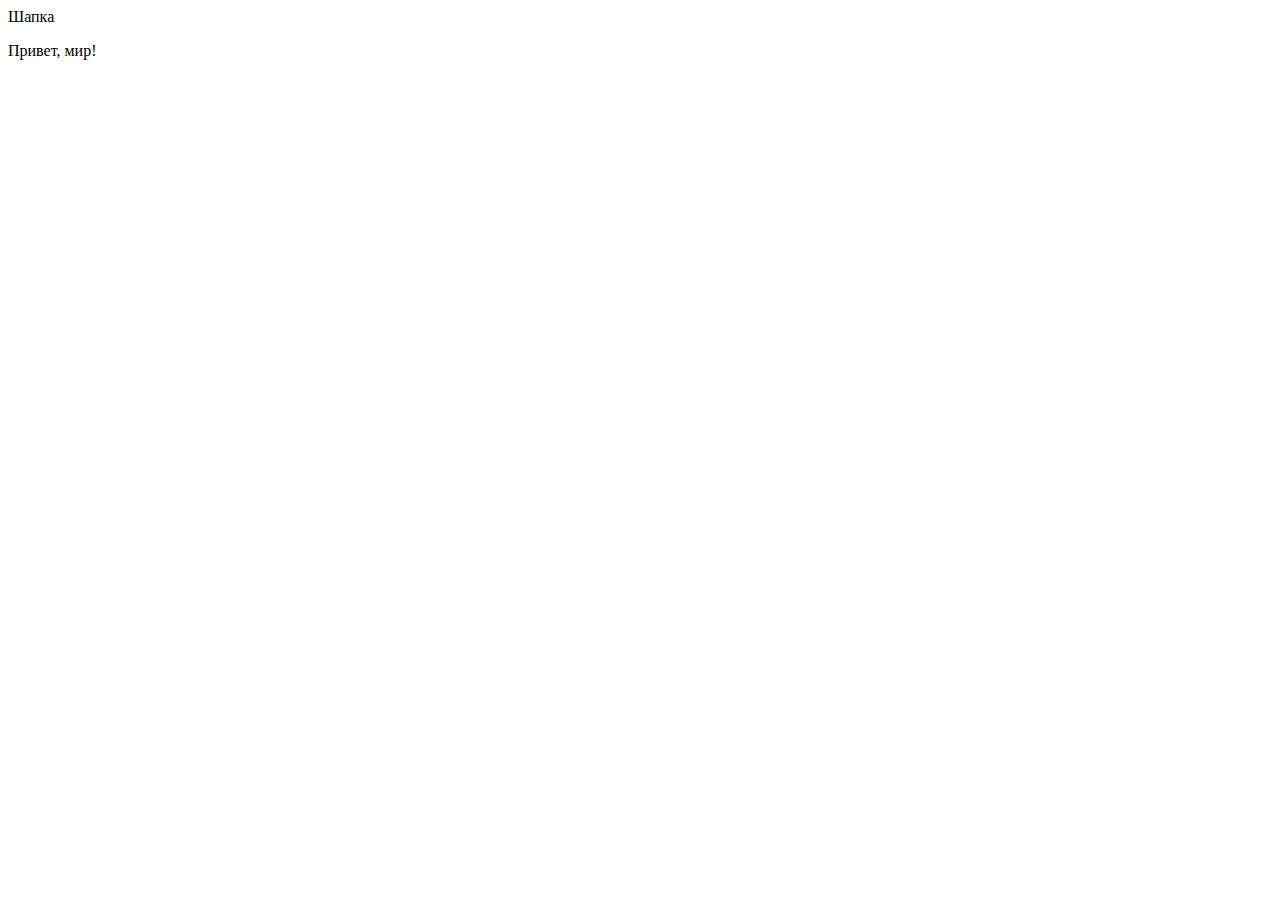
==== source/index.html @ 7df1bdf7 "Тестирует сборку (#2)" ====
<!DOCTYPE html>
<html class="page" lang="ru">

<head>
  <meta charset="UTF-8">
  <title>Название проекта</title>
  <meta name="viewport" content="width=device-width,initial-scale=1">
  <link rel="stylesheet" href="styles/styles.css">
  <script src="scripts/index.js" defer></script>
</head>

<body class="page__body">
  <header class="header">Шапка</header>
  <p>Привет, мир!</p>
</body>

</html>
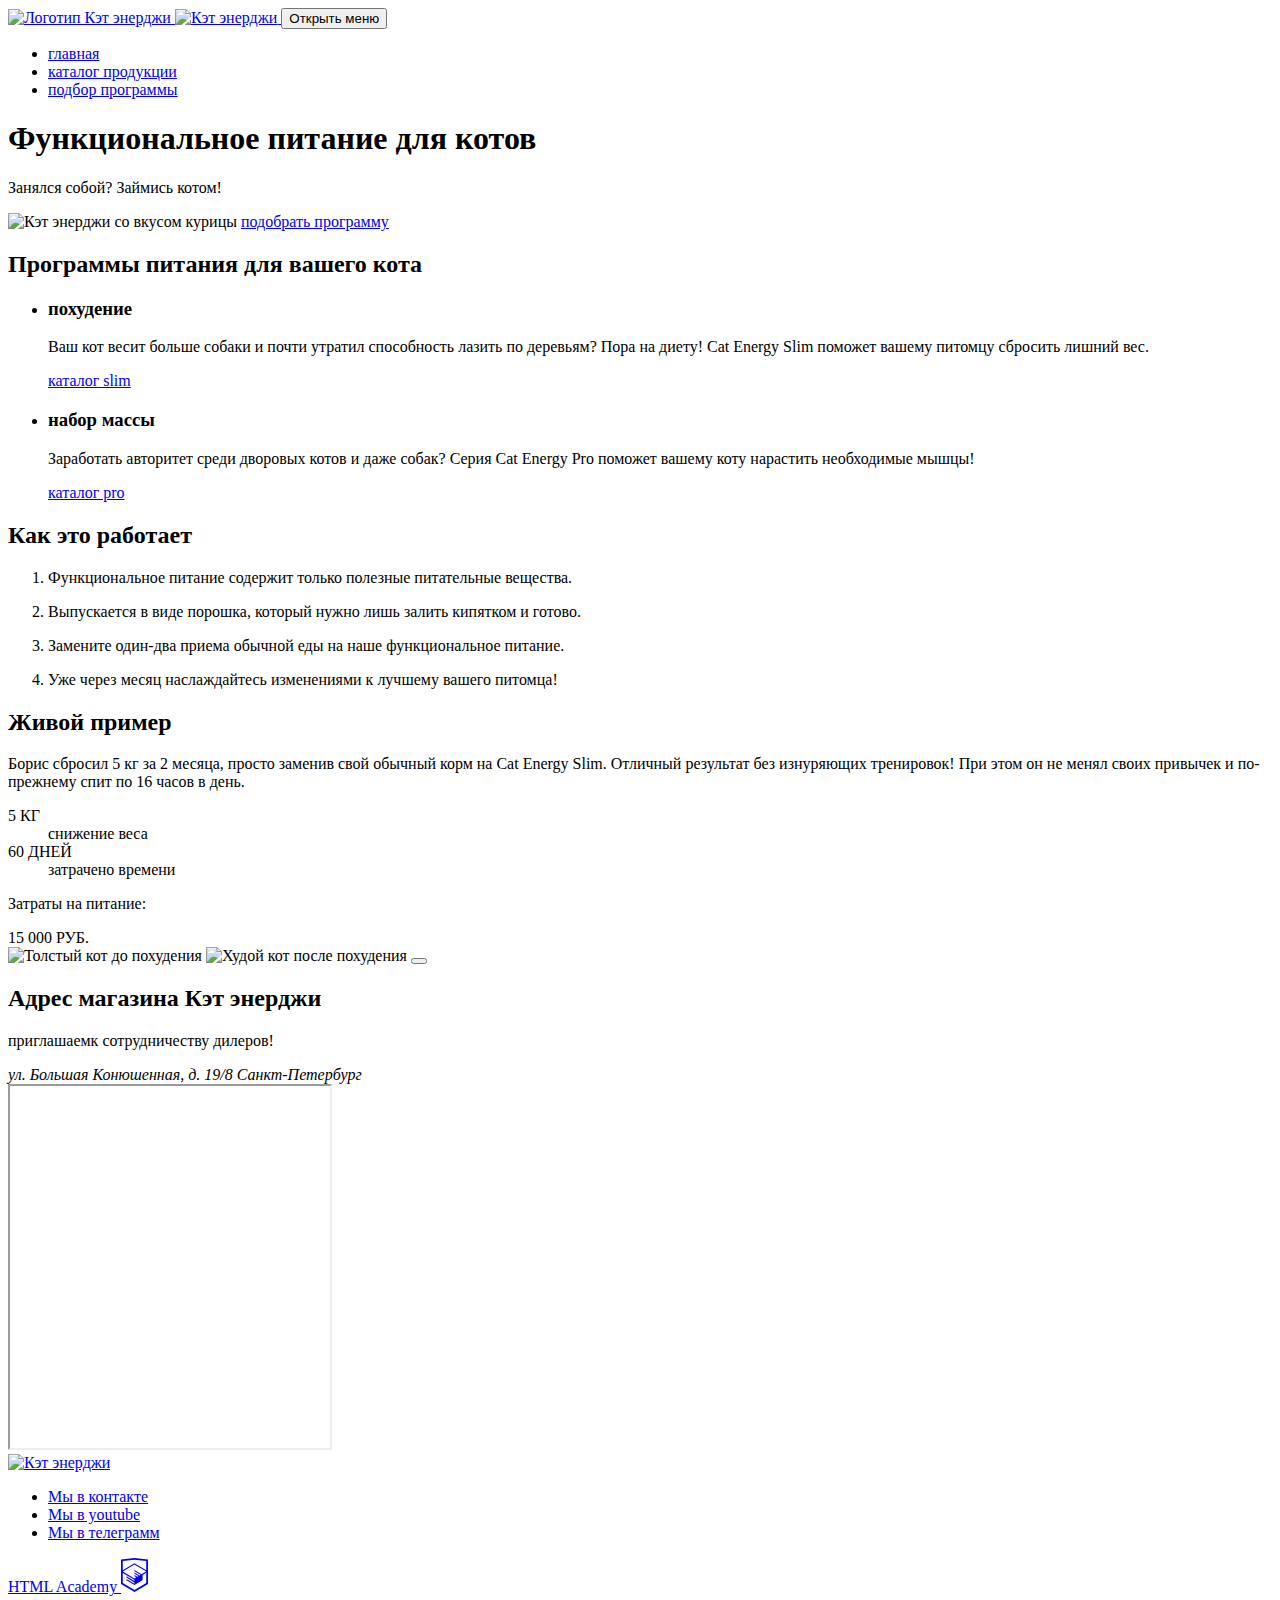
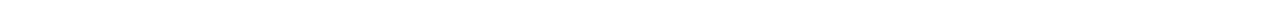
==== commit 3ae17a0e: "Правки 2-х страниц, после ревью (#4)" ====
--- a/source/index.html
+++ b/source/index.html
@@ -3,15 +3,171 @@
 
 <head>
   <meta charset="UTF-8">
-  <title>Название проекта</title>
+  <title>Кэт энерджи</title>
   <meta name="viewport" content="width=device-width,initial-scale=1">
   <link rel="stylesheet" href="styles/styles.css">
   <script src="scripts/index.js" defer></script>
 </head>
 
 <body class="page__body">
-  <header class="header">Шапка</header>
-  <p>Привет, мир!</p>
+  <header class="header header-desktop">
+    <div class="container">
+      <nav class="header__nav nav">
+        <a class="nav__logo" href="#">
+          <img src="#" width="33" height="38" alt="Логотип Кэт энерджи">
+          <img src="#" width="101" height="18" alt="Кэт энерджи">
+        </a>
+        <button class="nav__toggle button-reset" type="button">
+          <span class="visually-hidden">Открыть меню</span>
+        </button>
+        <ul class="nav__list">
+          <li class="nav__item nav__item--current">
+            <a class="nav__link nav__link--desktop" href="#">главная</a>
+          </li>
+          <li class="nav__item">
+            <a class="nav__link nav__link--desktop" href="catalog.html">каталог продукции</a>
+          </li>
+          <li class="nav__item">
+            <a class="nav__link nav__link--desktop" href="#">подбор программы</a>
+          </li>
+        </ul>
+      </nav>
+    </div>
+  </header>
+  <main class="main">
+    <section class="hero">
+      <div class="container">
+        <h1 class="hero__title hero__title--mobile title-all">Функциональное питание для котов</h1>
+        <p class="hero__text">Занялся собой? Займись котом!</p>
+        <img class="hero__image" width="280" height="270" src="#" alt="Кэт энерджи со вкусом курицы">
+        <a class="hero__link button-link" href="#">подобрать программу</a>
+      </div>
+    </section>
+    <section class="programs">
+      <div class="container">
+        <h2 class="visually-hidden">Программы питания для вашего кота</h2>
+        <ul class="programs__list">
+          <li class="programs__item">
+            <h3 class="programs__title">похудение</h3>
+            <p class="programs__description">Ваш кот весит больше собаки и&nbsp;почти утратил способность лазить
+              по&nbsp;деревьям? Пора на&nbsp;диету! Cat Energy Slim поможет вашему питомцу сбросить лишний вес.</p>
+            <a class="programs__link button-link" href="#">каталог slim</a>
+          </li>
+          <li class="programs__item">
+            <h3 class="programs__title">набор массы</h3>
+            <p class="programs__description">Заработать авторитет среди дворовых котов и&nbsp;даже собак? Серия Cat
+              Energy Pro поможет вашему коту нарастить необходимые мышцы!</p>
+            <a class="programs__link button-link" href="#">каталог pro</a>
+          </li>
+        </ul>
+      </div>
+    </section>
+    <section class="advantages">
+      <div class="container">
+        <h2 class="advantages__title title-all">Как это работает</h2>
+        <ol class="advantages__list">
+          <li class="advantages__item">
+            <p class="advantages__description">Функциональное питание
+              содержит только полезные
+              питательные вещества.</p>
+          </li>
+          <li class="advantages__item">
+            <p class="advantages__description">Выпускается в&nbsp;виде порошка,
+              который нужно лишь залить
+              кипятком и&nbsp;готово.</p>
+          </li>
+          <li class="advantages__item">
+            <p class="advantages__description">Замените один-два приема
+              обычной еды на&nbsp;наше
+              функциональное питание.</p>
+          </li>
+          <li class="advantages__item">
+            <p class="advantages__description">Уже через месяц наслаждайтесь
+              изменениями к&nbsp;лучшему
+              вашего питомца!</p>
+          </li>
+        </ol>
+      </div>
+    </section>
+    <section class="example">
+      <div class="container">
+        <h2 class="example__title title-all">Живой пример</h2>
+        <p class="example__description">Борис сбросил 5&nbsp;кг за&nbsp;2&nbsp;месяца, просто заменив свой обычный корм
+          на&nbsp;Cat Energy Slim. Отличный результат без изнуряющих тренировок! При этом он&nbsp;не&nbsp;менял своих
+          привычек и&nbsp;по-прежнему спит по&nbsp;16&nbsp;часов в&nbsp;день.</p>
+        <dl class="example__list">
+          <div class="example__item">
+            <dt class="example__parameter">5 КГ</dt>
+            <dd class="example__benefits">снижение веса</dd>
+          </div>
+          <div class="example__item">
+            <dt class="example__parameter">60 ДНЕЙ</dt>
+            <dd class="example__benefits">затрачено времени</dd>
+          </div>
+        </dl>
+        <div class="example__price-box">
+          <p class="example__price-text">Затраты на питание:</p>
+          <span class="example__price">15 000 РУБ.</span>
+        </div>
+        <div class="example__image-box">
+          <img src="#" width="280" height="256" alt="Толстый кот до похудения">
+          <img src="#" width="280" height="256" alt="Худой кот после похудения">
+          <button class="example__button button" type="button"></button>
+        </div>
+      </div>
+    </section>
+    <section class="address">
+      <div class="container">
+        <h2 class="visually-hidden">Адрес магазина Кэт энерджи</h2>
+        <div class="address__wrapper">
+          <p class="address__slogan">приглашаемк&nbsp;сотрудничеству дилеров!</p>
+          <address class="address__text">ул. Большая Конюшенная, д. 19/8 Санкт-Петербург</address>
+        </div>
+        <div class="address__map">
+          <iframe
+            src="https://yandex.ru/map-widget/v1/?um=constructor%3A7ed05c912f981210d245836890045d489a55da7327587a92ecac1d307dc25f6b&amp;source=constructor"
+            width="320" height="362">
+          </iframe>
+        </div>
+      </div>
+    </section>
+  </main>
+  <footer class="footer">
+    <div class="container">
+      <div class="footer__logo-box">
+        <a class="footer__logo-link" href="index.html">
+          <img width="128" height="24" src="#" alt="Кэт энерджи">
+        </a>
+      </div>
+      <ul class="footer__social social">
+        <li class="social__item">
+          <a class="social__link" href="https://vk.com/htmlacademy">
+            <span class="visually-hidden">Мы в контакте</span>
+          </a>
+        </li>
+        <li class="social__item">
+          <a class="social__link" href="https://www.youtube.com/user/htmlacademyru">
+            <span class="visually-hidden">Мы в youtube</span>
+          </a>
+        </li>
+        <li class="social__item">
+          <a class="social__link" href="https://t.me/htmlacademy">
+            <span class="visually-hidden">Мы в телеграмм</span>
+          </a>
+        </li>
+      </ul>
+      <div class="footer__copyright">
+        <a class="footer__copyright-link" href="https://htmlacademy.ru/intensive/adaptive">
+          HTML Academy
+          <svg width="27" height="34" viewBox="0 0 27 34" aria-hidden="true" focusable="false" fill="currentColor"
+            xmlns="http://www.w3.org/2000/svg">
+            <path
+              d="M13.6426 0.0157537L13.5 0L0 1.40733V26.0129L13.5 34L27 26.0129V1.40733L13.6426 0.0157537ZM25.2344 25.0151L13.5 31.9573L1.76561 25.0151V14.9293L13.4507 21.8451L13.4701 23.0984L5.45351 18.3548L5.44295 19.5801L13.4894 24.3885L13.5088 25.675L5.46408 20.9174L5.45351 22.1427L13.5 26.9511L21.6239 22.1182V20.8929V16.909L25.2432 14.7595L25.2344 25.0151ZM25.2344 13.4519L22.0147 15.3319L20.5325 16.2071L13.4666 12.0201L13.456 13.2454L19.4957 16.818L19.4429 16.8495L19.3126 16.9247L18.4536 17.4166L13.4666 14.4689L13.456 15.6942L17.3921 18.0222L16.4591 18.6314L16.438 18.6436L13.4666 16.902L13.456 18.1273L15.4029 19.2615L13.4155 20.4483L1.7973 13.5762L13.4349 6.61831L25.2344 13.4519ZM25.2344 12.2266L13.4401 5.31075L1.76561 12.2196V2.9897L13.5 1.76442L25.2344 2.9897V12.2266Z" />
+          </svg>
+        </a>
+      </div>
+    </div>
+  </footer>
 </body>
 
-</html>
+</html>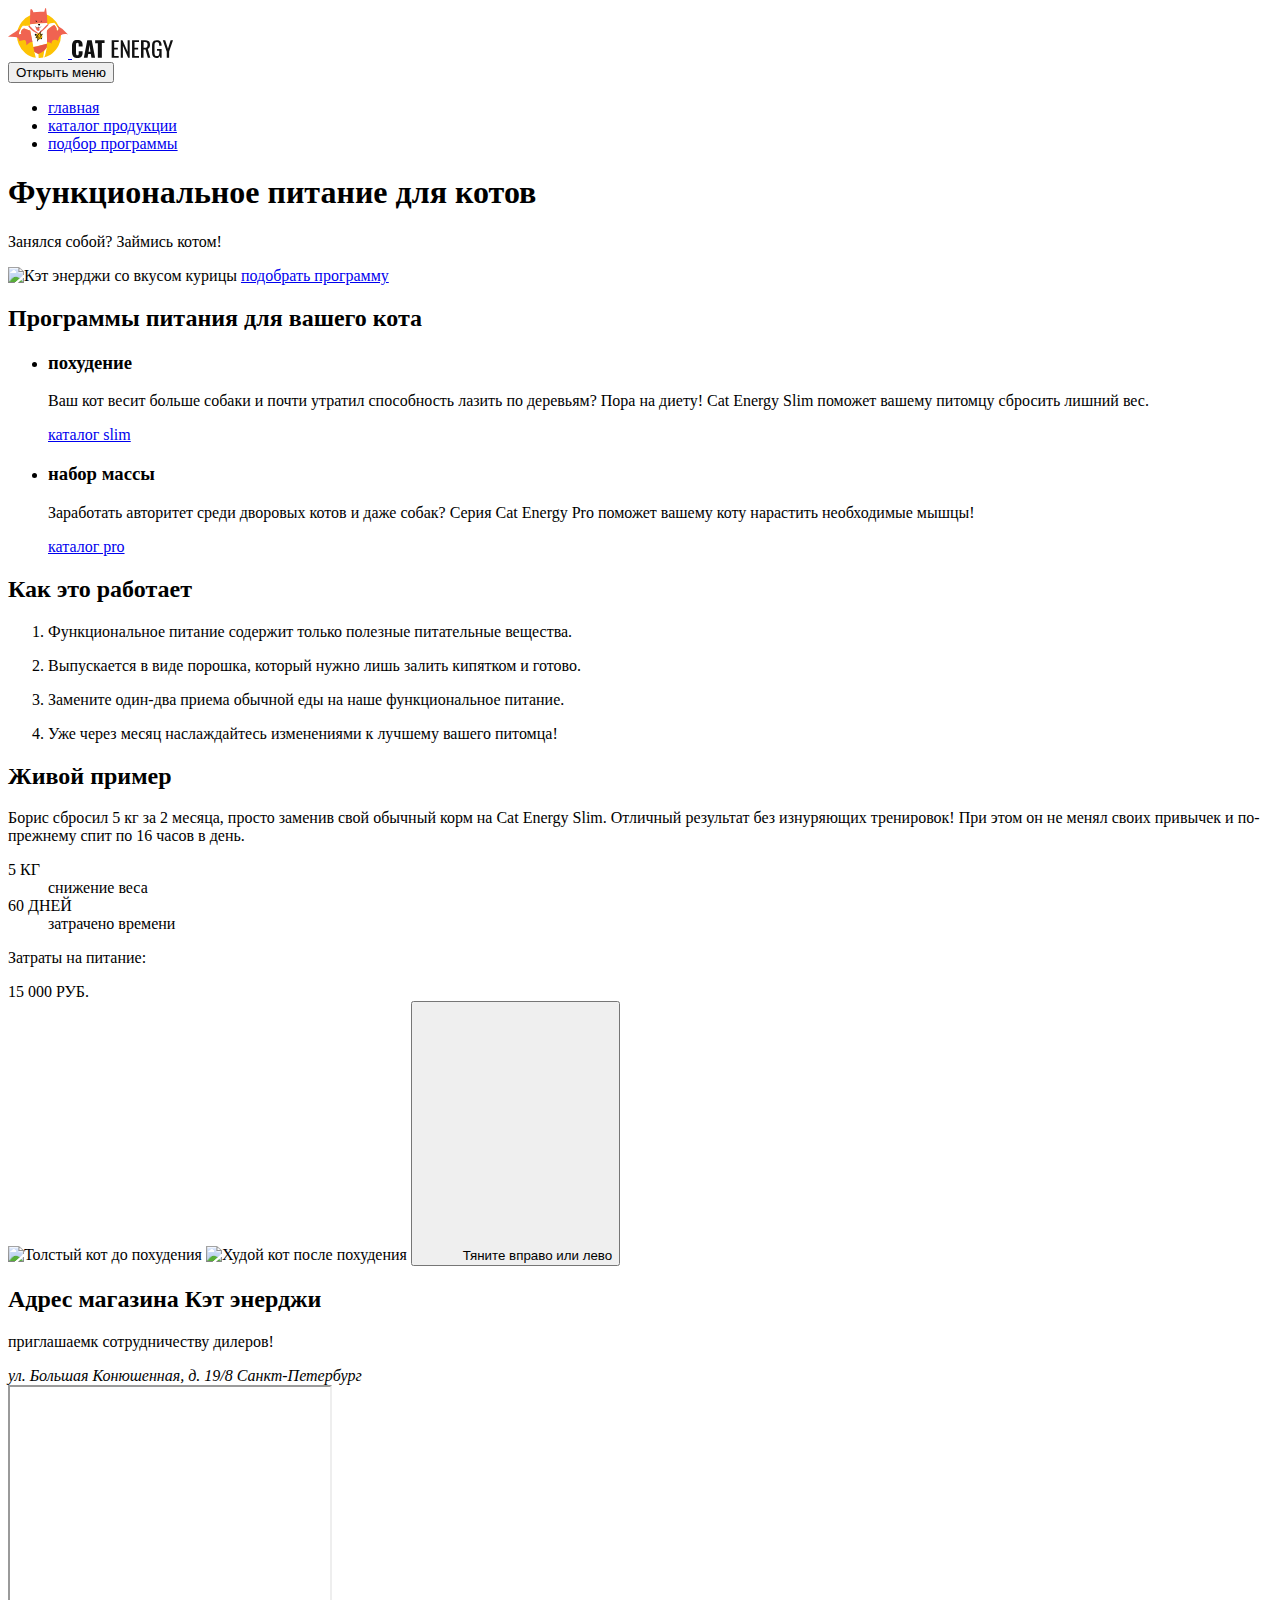
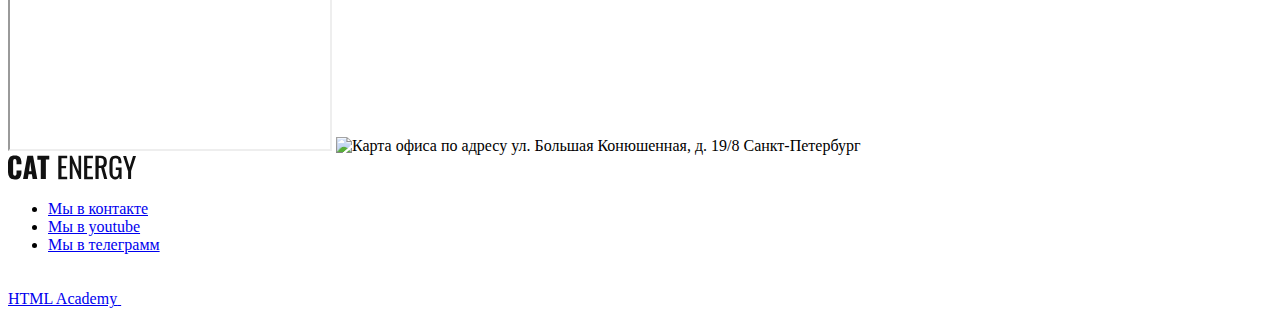
==== commit 12e65313: "Добавление векторной графики (#7)" ====
--- a/source/index.html
+++ b/source/index.html
@@ -5,6 +5,10 @@
   <meta charset="UTF-8">
   <title>Кэт энерджи</title>
   <meta name="viewport" content="width=device-width,initial-scale=1">
+  <link rel="icon" href="favicon.ico">
+  <link rel="icon" href="favicons/favicon-32x32.svg" type="image/svg+xml">
+  <link rel="apple-touch-icon" href="favicons/apple-icon-180x180.png">
+  <link rel="manifest" href="manifest.webmanifest">
   <link rel="stylesheet" href="styles/styles.css">
   <script src="scripts/index.js" defer></script>
 </head>
@@ -12,23 +16,30 @@
 <body class="page__body">
   <header class="header header-desktop">
     <div class="container">
+      <a class="header__logo-link" href="#">
+        <picture>
+          <source media="(min-width: 1440px)" width="70" height="60" type="image/svg+xml"
+            srcset="images/content/logo-img-desktop.svg">
+          <source media="(min-width: 768px)" width="60" height="50" type="image/svg+xml"
+            srcset="images/content/logo-img-tablet.svg">
+          <img src="images/content/logo-img-mobile.svg" width="33" height="38" alt="Логотип Кэт энерджи">
+        </picture>
+        <img class="header__logo-text" src="images/content/logo-text-mobile.svg" width="101" height="18"
+          alt="Кэт энерджи">
+      </a>
       <nav class="header__nav nav">
-        <a class="nav__logo" href="#">
-          <img src="#" width="33" height="38" alt="Логотип Кэт энерджи">
-          <img src="#" width="101" height="18" alt="Кэт энерджи">
-        </a>
-        <button class="nav__toggle button-reset" type="button">
+        <button class="nav__toggle nav__toggle--close button" type="button">
           <span class="visually-hidden">Открыть меню</span>
         </button>
         <ul class="nav__list">
           <li class="nav__item nav__item--current">
-            <a class="nav__link nav__link--desktop" href="#">главная</a>
+            <a class="nav__link" href="#">главная</a>
           </li>
           <li class="nav__item">
-            <a class="nav__link nav__link--desktop" href="catalog.html">каталог продукции</a>
+            <a class="nav__link" href="catalog.html">каталог продукции</a>
           </li>
           <li class="nav__item">
-            <a class="nav__link nav__link--desktop" href="#">подбор программы</a>
+            <a class="nav__link" href="#">подбор программы</a>
           </li>
         </ul>
       </nav>
@@ -37,9 +48,16 @@
   <main class="main">
     <section class="hero">
       <div class="container">
-        <h1 class="hero__title hero__title--mobile title-all">Функциональное питание для котов</h1>
+        <h1 class="hero__title">Функциональное питание для котов</h1>
         <p class="hero__text">Занялся собой? Займись котом!</p>
-        <img class="hero__image" width="280" height="270" src="#" alt="Кэт энерджи со вкусом курицы">
+        <picture>
+          <source media="(min-width: 1440px)" width="552" height="499" type="image/png"
+            srcset="images/index-hero-desktop@1x.png 1x, images/index-hero-desktop@2x.png 2x">
+          <source media="(min-width: 768px)" width="709" height="609" type="image/png"
+            srcset="images/index-hero-tablet@1x.png 1x, images/index-hero-tablet@2x.png 2x">
+          <img class="hero__image" src="images/index-hero-mobile@1x.png" srcset="images/index-hero-mobile@2x.png 2x"
+            width="280" height="270" alt="Кэт энерджи со вкусом курицы">
+        </picture>
         <a class="hero__link button-link" href="#">подобрать программу</a>
       </div>
     </section>
@@ -47,41 +65,41 @@
       <div class="container">
         <h2 class="visually-hidden">Программы питания для вашего кота</h2>
         <ul class="programs__list">
-          <li class="programs__item">
+          <li class="programs__item programs__item--slim">
             <h3 class="programs__title">похудение</h3>
             <p class="programs__description">Ваш кот весит больше собаки и&nbsp;почти утратил способность лазить
               по&nbsp;деревьям? Пора на&nbsp;диету! Cat Energy Slim поможет вашему питомцу сбросить лишний вес.</p>
-            <a class="programs__link button-link" href="#">каталог slim</a>
-          </li>
-          <li class="programs__item">
+            <a class="programs__link" href="#">каталог slim</a>
+          </li>
+          <li class="programs__item programs__item--pro">
             <h3 class="programs__title">набор массы</h3>
             <p class="programs__description">Заработать авторитет среди дворовых котов и&nbsp;даже собак? Серия Cat
               Energy Pro поможет вашему коту нарастить необходимые мышцы!</p>
-            <a class="programs__link button-link" href="#">каталог pro</a>
+            <a class="programs__link" href="#">каталог pro</a>
           </li>
         </ul>
       </div>
     </section>
     <section class="advantages">
       <div class="container">
-        <h2 class="advantages__title title-all">Как это работает</h2>
+        <h2 class="advantages__title">Как это работает</h2>
         <ol class="advantages__list">
-          <li class="advantages__item">
+          <li class="advantages__item advantages__item--leaf">
             <p class="advantages__description">Функциональное питание
               содержит только полезные
               питательные вещества.</p>
           </li>
-          <li class="advantages__item">
+          <li class="advantages__item advantages__item--water">
             <p class="advantages__description">Выпускается в&nbsp;виде порошка,
               который нужно лишь залить
               кипятком и&nbsp;готово.</p>
           </li>
-          <li class="advantages__item">
+          <li class="advantages__item advantages__item--eat">
             <p class="advantages__description">Замените один-два приема
               обычной еды на&nbsp;наше
               функциональное питание.</p>
           </li>
-          <li class="advantages__item">
+          <li class="advantages__item advantages__item--clock">
             <p class="advantages__description">Уже через месяц наслаждайтесь
               изменениями к&nbsp;лучшему
               вашего питомца!</p>
@@ -91,7 +109,7 @@
     </section>
     <section class="example">
       <div class="container">
-        <h2 class="example__title title-all">Живой пример</h2>
+        <h2 class="example__title">Живой пример</h2>
         <p class="example__description">Борис сбросил 5&nbsp;кг за&nbsp;2&nbsp;месяца, просто заменив свой обычный корм
           на&nbsp;Cat Energy Slim. Отличный результат без изнуряющих тренировок! При этом он&nbsp;не&nbsp;менял своих
           привычек и&nbsp;по-прежнему спит по&nbsp;16&nbsp;часов в&nbsp;день.</p>
@@ -110,9 +128,24 @@
           <span class="example__price">15 000 РУБ.</span>
         </div>
         <div class="example__image-box">
-          <img src="#" width="280" height="256" alt="Толстый кот до похудения">
-          <img src="#" width="280" height="256" alt="Худой кот после похудения">
-          <button class="example__button button" type="button"></button>
+          <picture>
+            <source media="(min-width: 768px)" width="560" height="512" type="image/png"
+              srcset="images/cat-before-tablet@1x.png 1x, images/cat-before-tablet@2x.png 2x">
+            <img src="images/cat-before-mobile@1x.png" srcset="images/cat-before-mobile@2x.png 2x" width="280"
+              height="256" alt="Толстый кот до похудения">
+          </picture>
+          <picture>
+            <source media="(min-width: 768px)" width="560" height="512" type="image/png"
+              srcset="images/cat-after-tablet@1x.png 1x, images/cat-after-tablet@2x.png 2x">
+            <img src="images/cat-after-mobile@1x.png" srcset="images/cat-after-mobile@2x.png 2x" width="280"
+              height="256" alt="Худой кот после похудения">
+          </picture>
+          <button class="example__button button" type="button">
+            <svg class="example__button-svg" width="40" height="256">
+              <use href="icons/stack.svg#curtain-btn"></use>
+            </svg>
+            <span class="visually-hidden">Тяните вправо или лево</span>
+          </button>
         </div>
       </div>
     </section>
@@ -123,12 +156,20 @@
           <p class="address__slogan">приглашаемк&nbsp;сотрудничеству дилеров!</p>
           <address class="address__text">ул. Большая Конюшенная, д. 19/8 Санкт-Петербург</address>
         </div>
-        <div class="address__map">
-          <iframe
-            src="https://yandex.ru/map-widget/v1/?um=constructor%3A7ed05c912f981210d245836890045d489a55da7327587a92ecac1d307dc25f6b&amp;source=constructor"
-            width="320" height="362">
-          </iframe>
-        </div>
+      </div>
+      <div class="address__map">
+        <iframe
+          src="https://yandex.ru/map-widget/v1/?um=constructor%3A7ed05c912f981210d245836890045d489a55da7327587a92ecac1d307dc25f6b&amp;source=constructor"
+          width="320" height="362">
+        </iframe>
+        <picture>
+          <source media="(min-width: 1440px)" width="1440" height="400" type="image/png"
+            srcset="images/map-desktop@1x.png 1x, images/map-desktop@2x.png 2x">
+          <source media="(min-width: 768px)" width="768" height="400" type="image/png"
+            srcset="images/map-tablet@1x.png 1x, images/map-tablet@2x.png 2x">
+          <img src="images/map-mobile@1x.png" srcset="images/map-mobile@2x.png 2x" width="320" height="362"
+            alt="Карта офиса по адресу ул. Большая Конюшенная, д. 19/8 Санкт-Петербург">
+        </picture>
       </div>
     </section>
   </main>
@@ -136,33 +177,33 @@
     <div class="container">
       <div class="footer__logo-box">
         <a class="footer__logo-link" href="index.html">
-          <img width="128" height="24" src="#" alt="Кэт энерджи">
+          <img class="footer__logo-text" width="128" height="25" src="images/content/logo-text-footer.svg"
+            alt="Логотип Кэт энерджи">
         </a>
       </div>
       <ul class="footer__social social">
         <li class="social__item">
-          <a class="social__link" href="https://vk.com/htmlacademy">
+          <a class="social__link social__link--vk" href="https://vk.com/htmlacademy">
             <span class="visually-hidden">Мы в контакте</span>
           </a>
         </li>
         <li class="social__item">
-          <a class="social__link" href="https://www.youtube.com/user/htmlacademyru">
+          <a class="social__link social__link--youtube" href="https://www.youtube.com/user/htmlacademyru">
             <span class="visually-hidden">Мы в youtube</span>
           </a>
         </li>
         <li class="social__item">
-          <a class="social__link" href="https://t.me/htmlacademy">
+          <a class="social__link social__link--telegram" href="https://t.me/htmlacademy">
             <span class="visually-hidden">Мы в телеграмм</span>
           </a>
         </li>
       </ul>
       <div class="footer__copyright">
-        <a class="footer__copyright-link" href="https://htmlacademy.ru/intensive/adaptive">
-          HTML Academy
-          <svg width="27" height="34" viewBox="0 0 27 34" aria-hidden="true" focusable="false" fill="currentColor"
-            xmlns="http://www.w3.org/2000/svg">
-            <path
-              d="M13.6426 0.0157537L13.5 0L0 1.40733V26.0129L13.5 34L27 26.0129V1.40733L13.6426 0.0157537ZM25.2344 25.0151L13.5 31.9573L1.76561 25.0151V14.9293L13.4507 21.8451L13.4701 23.0984L5.45351 18.3548L5.44295 19.5801L13.4894 24.3885L13.5088 25.675L5.46408 20.9174L5.45351 22.1427L13.5 26.9511L21.6239 22.1182V20.8929V16.909L25.2432 14.7595L25.2344 25.0151ZM25.2344 13.4519L22.0147 15.3319L20.5325 16.2071L13.4666 12.0201L13.456 13.2454L19.4957 16.818L19.4429 16.8495L19.3126 16.9247L18.4536 17.4166L13.4666 14.4689L13.456 15.6942L17.3921 18.0222L16.4591 18.6314L16.438 18.6436L13.4666 16.902L13.456 18.1273L15.4029 19.2615L13.4155 20.4483L1.7973 13.5762L13.4349 6.61831L25.2344 13.4519ZM25.2344 12.2266L13.4401 5.31075L1.76561 12.2196V2.9897L13.5 1.76442L25.2344 2.9897V12.2266Z" />
+        <a class="footer__copyright-link" href="https://htmlacademy.ru/intensive/adaptive"
+          aria-label="Сайт HTML Academy">
+          <span class="footer__copyright-text">HTML Academy</span>
+          <svg width="27" height="34" aria-hidden="true" focusable="false">
+            <use href="icons/stack.svg#logo-html-academy"></use>
           </svg>
         </a>
       </div>
@@ -170,4 +211,4 @@
   </footer>
 </body>
 
-</html>+</html>
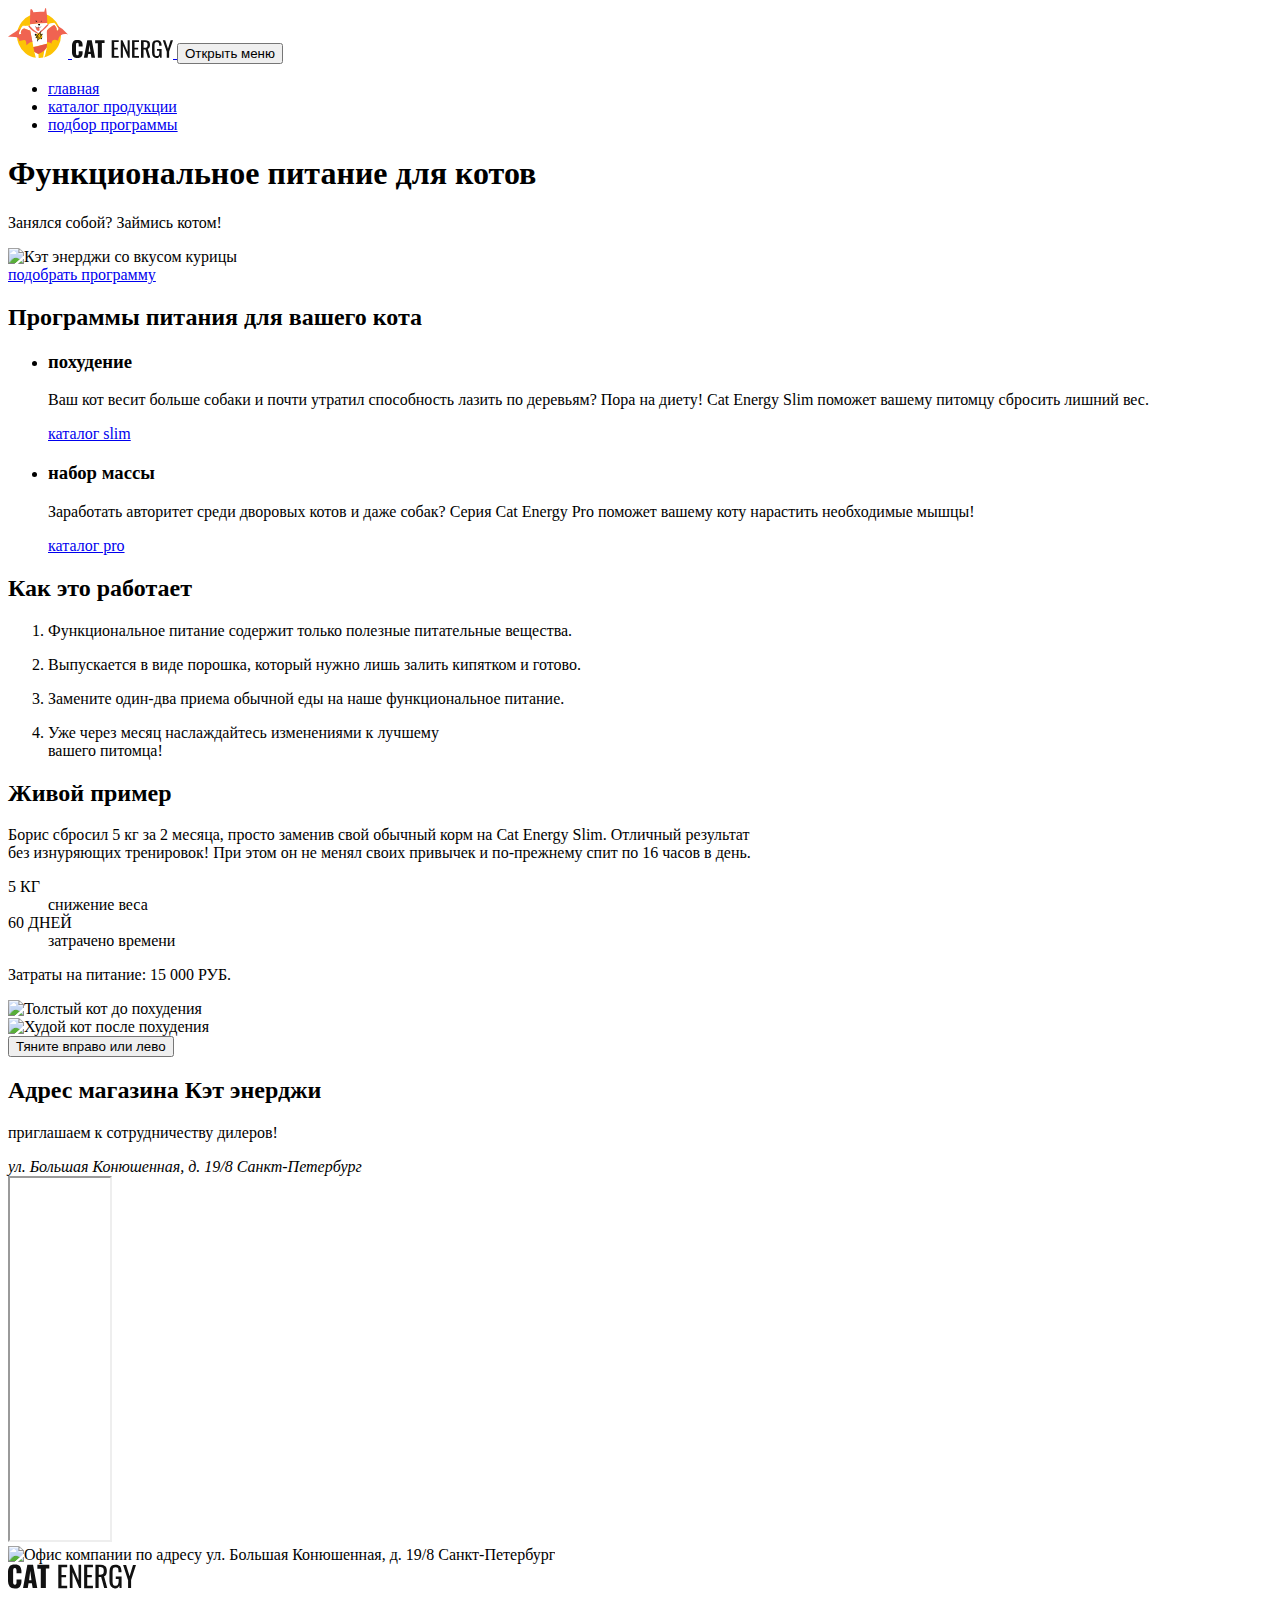
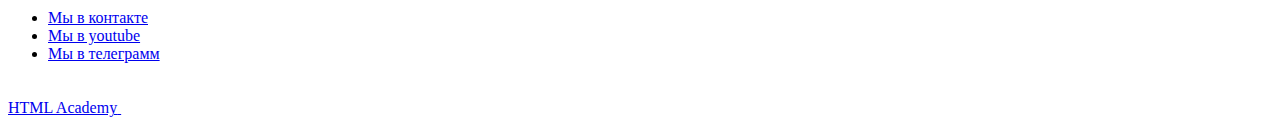
==== commit 345f2839: "Сделал автопроверку" ====
--- a/source/index.html
+++ b/source/index.html
@@ -3,8 +3,10 @@
 
 <head>
   <meta charset="UTF-8">
+  <meta name="viewport" content="width=device-width,initial-scale=1">
   <title>Кэт энерджи</title>
-  <meta name="viewport" content="width=device-width,initial-scale=1">
+  <link rel="preload" href="fonts/lato/Lato-Regular.woff2" type="font/woff2" as="font" crossorigin="anonymous">
+  <link rel="preload" href="fonts/oswald/oswaldregular.woff2" type="font/woff2" as="font" crossorigin="anonymous">
   <link rel="icon" href="favicon.ico">
   <link rel="icon" href="favicons/favicon-32x32.svg" type="image/svg+xml">
   <link rel="apple-touch-icon" href="favicons/apple-icon-180x180.png">
@@ -14,60 +16,73 @@
 </head>
 
 <body class="page__body">
-  <header class="header header-desktop">
-    <div class="container">
-      <a class="header__logo-link" href="#">
-        <picture>
-          <source media="(min-width: 1440px)" width="70" height="60" type="image/svg+xml"
-            srcset="images/content/logo-img-desktop.svg">
-          <source media="(min-width: 768px)" width="60" height="50" type="image/svg+xml"
-            srcset="images/content/logo-img-tablet.svg">
-          <img src="images/content/logo-img-mobile.svg" width="33" height="38" alt="Логотип Кэт энерджи">
-        </picture>
-        <img class="header__logo-text" src="images/content/logo-text-mobile.svg" width="101" height="18"
-          alt="Кэт энерджи">
-      </a>
-      <nav class="header__nav nav">
-        <button class="nav__toggle nav__toggle--close button" type="button">
+  <header class="header header--index" data-test="header">
+    <div class="header__container container">
+      <nav class="header__nav nav nav--closed nav--nojs">
+        <a class="nav__logo-link" href="#">
+          <picture>
+            <source media="(min-width: 1440px)" width="70" height="60" type="image/svg+xml"
+              srcset="images/content/logo-img-desktop.svg">
+            <source media="(min-width: 768px)" width="60" height="50" type="image/svg+xml"
+              srcset="images/content/logo-img-tablet.svg">
+            <img class="nav__logo-img" src="images/content/logo-img-mobile.svg" width="33" height="38"
+              alt="Логотип Кэт энерджи">
+          </picture>
+          <img class="nav__logo-text" src="images/content/logo-text-mobile.svg" width="101" height="18"
+            alt="Кэт энерджи">
+        </a>
+        <button class="nav__toggle button" type="button">
           <span class="visually-hidden">Открыть меню</span>
         </button>
-        <ul class="nav__list">
-          <li class="nav__item nav__item--current">
-            <a class="nav__link" href="#">главная</a>
-          </li>
-          <li class="nav__item">
-            <a class="nav__link" href="catalog.html">каталог продукции</a>
-          </li>
-          <li class="nav__item">
-            <a class="nav__link" href="#">подбор программы</a>
-          </li>
-        </ul>
+        <div class="nav__wrapper">
+          <ul class="nav__list">
+            <li class="nav__item nav__item--active nav__item--active-index">
+              <a class="nav__link nav__link--index" href="#">главная</a>
+            </li>
+            <li class="nav__item">
+              <a class="nav__link nav__link--index" href="catalog.html">каталог продукции</a>
+            </li>
+            <li class="nav__item">
+              <a class="nav__link nav__link--index" href="#">подбор программы</a>
+            </li>
+          </ul>
+        </div>
       </nav>
     </div>
   </header>
-  <main class="main">
-    <section class="hero">
-      <div class="container">
-        <h1 class="hero__title">Функциональное питание для котов</h1>
-        <p class="hero__text">Занялся собой? Займись котом!</p>
-        <picture>
-          <source media="(min-width: 1440px)" width="552" height="499" type="image/png"
-            srcset="images/index-hero-desktop@1x.png 1x, images/index-hero-desktop@2x.png 2x">
-          <source media="(min-width: 768px)" width="709" height="609" type="image/png"
-            srcset="images/index-hero-tablet@1x.png 1x, images/index-hero-tablet@2x.png 2x">
-          <img class="hero__image" src="images/index-hero-mobile@1x.png" srcset="images/index-hero-mobile@2x.png 2x"
-            width="280" height="270" alt="Кэт энерджи со вкусом курицы">
-        </picture>
+  <main class="page-main">
+    <section class="hero" data-test="hero">
+      <div class="hero__container container">
+        <div class="hero__wrapper">
+          <h1 class="hero__title">Функциональное питание для котов</h1>
+          <p class="hero__text">Занялся собой? Займись котом!</p>
+        </div>
+        <div class="hero__img-box">
+          <picture>
+            <source media="(min-width: 1440px)" width="552" height="499" type="image/webp"
+              srcset="images/index-hero-desktop@1x.webp 1x, images/index-hero-desktop@2x.webp 2x">
+            <source media="(min-width: 768px)" width="709" height="609" type="image/webp"
+              srcset="images/index-hero-tablet@1x.webp 1x, images/index-hero-tablet@2x.webp 2x">
+            <source type="image/webp" srcset="images/index-hero-mobile@1x.webp 1x, images/index-hero-mobile@2x.webp 2x">
+
+            <source media="(min-width: 1440px)" width="552" height="499" type="image/png"
+              srcset="images/index-hero-desktop@1x.png 1x, images/index-hero-desktop@2x.png 2x">
+            <source media="(min-width: 768px)" width="709" height="609" type="image/png"
+              srcset="images/index-hero-tablet@1x.png 1x, images/index-hero-tablet@2x.png 2x">
+            <img class="hero__image" src="images/index-hero-mobile@1x.png" srcset="images/index-hero-mobile@2x.png 2x"
+              width="280" height="270" alt="Кэт энерджи со вкусом курицы">
+          </picture>
+        </div>
         <a class="hero__link button-link" href="#">подобрать программу</a>
       </div>
     </section>
-    <section class="programs">
-      <div class="container">
+    <section class="programs" data-test="programs">
+      <div class="programs__container container">
         <h2 class="visually-hidden">Программы питания для вашего кота</h2>
         <ul class="programs__list">
           <li class="programs__item programs__item--slim">
             <h3 class="programs__title">похудение</h3>
-            <p class="programs__description">Ваш кот весит больше собаки и&nbsp;почти утратил способность лазить
+            <p class="programs__description">Ваш кот весит больше собаки и почти утратил способность лазить
               по&nbsp;деревьям? Пора на&nbsp;диету! Cat Energy Slim поможет вашему питомцу сбросить лишний вес.</p>
             <a class="programs__link" href="#">каталог slim</a>
           </li>
@@ -80,8 +95,8 @@
         </ul>
       </div>
     </section>
-    <section class="advantages">
-      <div class="container">
+    <section class="advantages" data-test="features">
+      <div class="advantages__container container">
         <h2 class="advantages__title">Как это работает</h2>
         <ol class="advantages__list">
           <li class="advantages__item advantages__item--leaf">
@@ -101,84 +116,106 @@
           </li>
           <li class="advantages__item advantages__item--clock">
             <p class="advantages__description">Уже через месяц наслаждайтесь
-              изменениями к&nbsp;лучшему
+              изменениями к&nbsp;лучшему<br>
               вашего питомца!</p>
           </li>
         </ol>
       </div>
     </section>
-    <section class="example">
-      <div class="container">
-        <h2 class="example__title">Живой пример</h2>
-        <p class="example__description">Борис сбросил 5&nbsp;кг за&nbsp;2&nbsp;месяца, просто заменив свой обычный корм
-          на&nbsp;Cat Energy Slim. Отличный результат без изнуряющих тренировок! При этом он&nbsp;не&nbsp;менял своих
-          привычек и&nbsp;по-прежнему спит по&nbsp;16&nbsp;часов в&nbsp;день.</p>
-        <dl class="example__list">
-          <div class="example__item">
-            <dt class="example__parameter">5 КГ</dt>
-            <dd class="example__benefits">снижение веса</dd>
+    <section class="example" data-test="proof">
+      <div class="example__container container">
+        <div class="example__wrapper">
+          <h2 class="example__title">Живой пример</h2>
+          <p class="example__description">Борис сбросил 5&nbsp;кг за&nbsp;2&nbsp;месяца, просто заменив свой обычный
+            корм на&nbsp;Cat Energy Slim. Отличный результат <br> без изнуряющих тренировок! При этом
+            он&nbsp;не&nbsp;менял своих привычек и&nbsp;по-прежнему спит по&nbsp;16&nbsp;часов в&nbsp;день.</p>
+          <div class="example__list-box">
+            <dl class="example__list">
+              <div class="example__item">
+                <dt class="example__parameter">5 КГ</dt>
+                <dd class="example__benefits example__benefits--width">снижение веса</dd>
+              </div>
+              <div class="example__item">
+                <dt class="example__parameter">60 ДНЕЙ</dt>
+                <dd class="example__benefits">затрачено времени</dd>
+              </div>
+            </dl>
+            <p class="example__price-text">Затраты на питание:
+              <span class="example__price">15 000 РУБ.</span>
+            </p>
           </div>
-          <div class="example__item">
-            <dt class="example__parameter">60 ДНЕЙ</dt>
-            <dd class="example__benefits">затрачено времени</dd>
+        </div>
+        <div class="example__image-box">
+          <div class="example__img-before">
+            <picture>
+              <source media="(min-width: 768px)" width="560" height="512" type="image/webp"
+                srcset="images/cat-before-tablet@1x.webp 1x, images/cat-before-tablet@2x.webp 2x">
+              <source type="image/webp"
+                srcset="images/cat-before-mobile@1x.webp 1x, images/cat-before-mobile@2x.webp 2x">
+
+              <source media="(min-width: 768px)" width="560" height="512" type="image/png"
+                srcset="images/cat-before-tablet@1x.png 1x, images/cat-before-tablet@2x.png 2x">
+              <img src="images/cat-before-mobile@1x.png" srcset="images/cat-before-mobile@2x.png 2x" width="280"
+                height="256" loading="lazy" alt="Толстый кот до похудения">
+            </picture>
           </div>
-        </dl>
-        <div class="example__price-box">
-          <p class="example__price-text">Затраты на питание:</p>
-          <span class="example__price">15 000 РУБ.</span>
-        </div>
-        <div class="example__image-box">
-          <picture>
-            <source media="(min-width: 768px)" width="560" height="512" type="image/png"
-              srcset="images/cat-before-tablet@1x.png 1x, images/cat-before-tablet@2x.png 2x">
-            <img src="images/cat-before-mobile@1x.png" srcset="images/cat-before-mobile@2x.png 2x" width="280"
-              height="256" alt="Толстый кот до похудения">
-          </picture>
-          <picture>
-            <source media="(min-width: 768px)" width="560" height="512" type="image/png"
-              srcset="images/cat-after-tablet@1x.png 1x, images/cat-after-tablet@2x.png 2x">
-            <img src="images/cat-after-mobile@1x.png" srcset="images/cat-after-mobile@2x.png 2x" width="280"
-              height="256" alt="Худой кот после похудения">
-          </picture>
+          <div class="example__img-after">
+            <picture>
+              <source media="(min-width: 768px)" width="560" height="512" type="image/webp"
+                srcset="images/cat-after-tablet@1x.webp 1x, images/cat-after-tablet@2x.webp 2x">
+              <source type="image/webp" srcset="images/cat-after-mobile@1x.webp 1x, images/cat-after-mobile@2x.webp 2x">
+
+              <source media="(min-width: 768px)" width="560" height="512" type="image/png"
+                srcset="images/cat-after-tablet@1x.png 1x, images/cat-after-tablet@2x.png 2x">
+              <img src="images/cat-after-mobile@1x.png" srcset="images/cat-after-mobile@2x.png 2x" width="280"
+                height="256" loading="lazy" alt="Худой кот после похудения">
+            </picture>
+          </div>
           <button class="example__button button" type="button">
-            <svg class="example__button-svg" width="40" height="256">
-              <use href="icons/stack.svg#curtain-btn"></use>
-            </svg>
             <span class="visually-hidden">Тяните вправо или лево</span>
           </button>
         </div>
       </div>
     </section>
-    <section class="address">
-      <div class="container">
+    <section class="address" data-test="contacts">
+      <div class="address__container container">
         <h2 class="visually-hidden">Адрес магазина Кэт энерджи</h2>
         <div class="address__wrapper">
-          <p class="address__slogan">приглашаемк&nbsp;сотрудничеству дилеров!</p>
-          <address class="address__text">ул. Большая Конюшенная, д. 19/8 Санкт-Петербург</address>
-        </div>
-      </div>
-      <div class="address__map">
-        <iframe
-          src="https://yandex.ru/map-widget/v1/?um=constructor%3A7ed05c912f981210d245836890045d489a55da7327587a92ecac1d307dc25f6b&amp;source=constructor"
-          width="320" height="362">
+          <p class="address__slogan">приглашаем к&nbsp;сотрудничеству дилеров!</p>
+          <address class="address__text">ул. Большая Конюшенная, д. 19/8 <span>Санкт-Петербург</span></address>
+        </div>
+      </div>
+      <div class="address__map address__map--nojs">
+        <iframe class="address__iframe"
+          src="https://yandex.ru/map-widget/v1/?um=constructor%3Ac2700d6dcb7a9f715cf68ed00196fd777c56f2d0cfd5bbd191139ba99469fc76&amp;source=constructor"
+          width="100" height="362" loading="lazy"
+          title="Офис компании по адресу ул. Большая Конюшенная, д. 19/8 Санкт-Петербург">
         </iframe>
-        <picture>
-          <source media="(min-width: 1440px)" width="1440" height="400" type="image/png"
-            srcset="images/map-desktop@1x.png 1x, images/map-desktop@2x.png 2x">
-          <source media="(min-width: 768px)" width="768" height="400" type="image/png"
-            srcset="images/map-tablet@1x.png 1x, images/map-tablet@2x.png 2x">
-          <img src="images/map-mobile@1x.png" srcset="images/map-mobile@2x.png 2x" width="320" height="362"
-            alt="Карта офиса по адресу ул. Большая Конюшенная, д. 19/8 Санкт-Петербург">
-        </picture>
+        <div class="address__img">
+          <picture>
+            <source media="(min-width: 1440px)" width="1440" height="400" type="image/webp"
+              srcset="images/map-desktop@1x.webp 1x, images/map-desktop@2x.webp 2x">
+            <source media="(min-width: 768px)" width="768" height="400" type="image/webp"
+              srcset="images/map-tablet@1x.webp 1x, images/map-tablet@2x.webp 2x">
+            <source type="image/webp" srcset="images/map-mobile@1x.webp 1x, images/map-mobile@2x.webp 2x">
+
+            <source media="(min-width: 1440px)" width="1440" height="400" type="image/png"
+              srcset="images/map-desktop@1x.png 1x, images/map-desktop@2x.png 2x">
+            <source media="(min-width: 768px)" width="768" height="400" type="image/png"
+              srcset="images/map-tablet@1x.png 1x, images/map-tablet@2x.png 2x">
+            <img src="images/map-mobile@1x.png" srcset="images/map-mobile@2x.png 2x" width="320" height="362"
+              loading="lazy" alt="Офис компании по адресу ул. Большая Конюшенная, д. 19/8 Санкт-Петербург">
+          </picture>
+        </div>
       </div>
     </section>
   </main>
-  <footer class="footer">
-    <div class="container">
+  <footer class="footer" data-test="footer">
+    <div class="footer__container container">
       <div class="footer__logo-box">
         <a class="footer__logo-link" href="index.html">
-          <img class="footer__logo-text" width="128" height="25" src="images/content/logo-text-footer.svg"
-            alt="Логотип Кэт энерджи">
+          <img class="footer__logo-text" width="128" height="25" loading="lazy"
+            src="images/content/logo-text-footer.svg" alt="Логотип Кэт энерджи">
         </a>
       </div>
       <ul class="footer__social social">
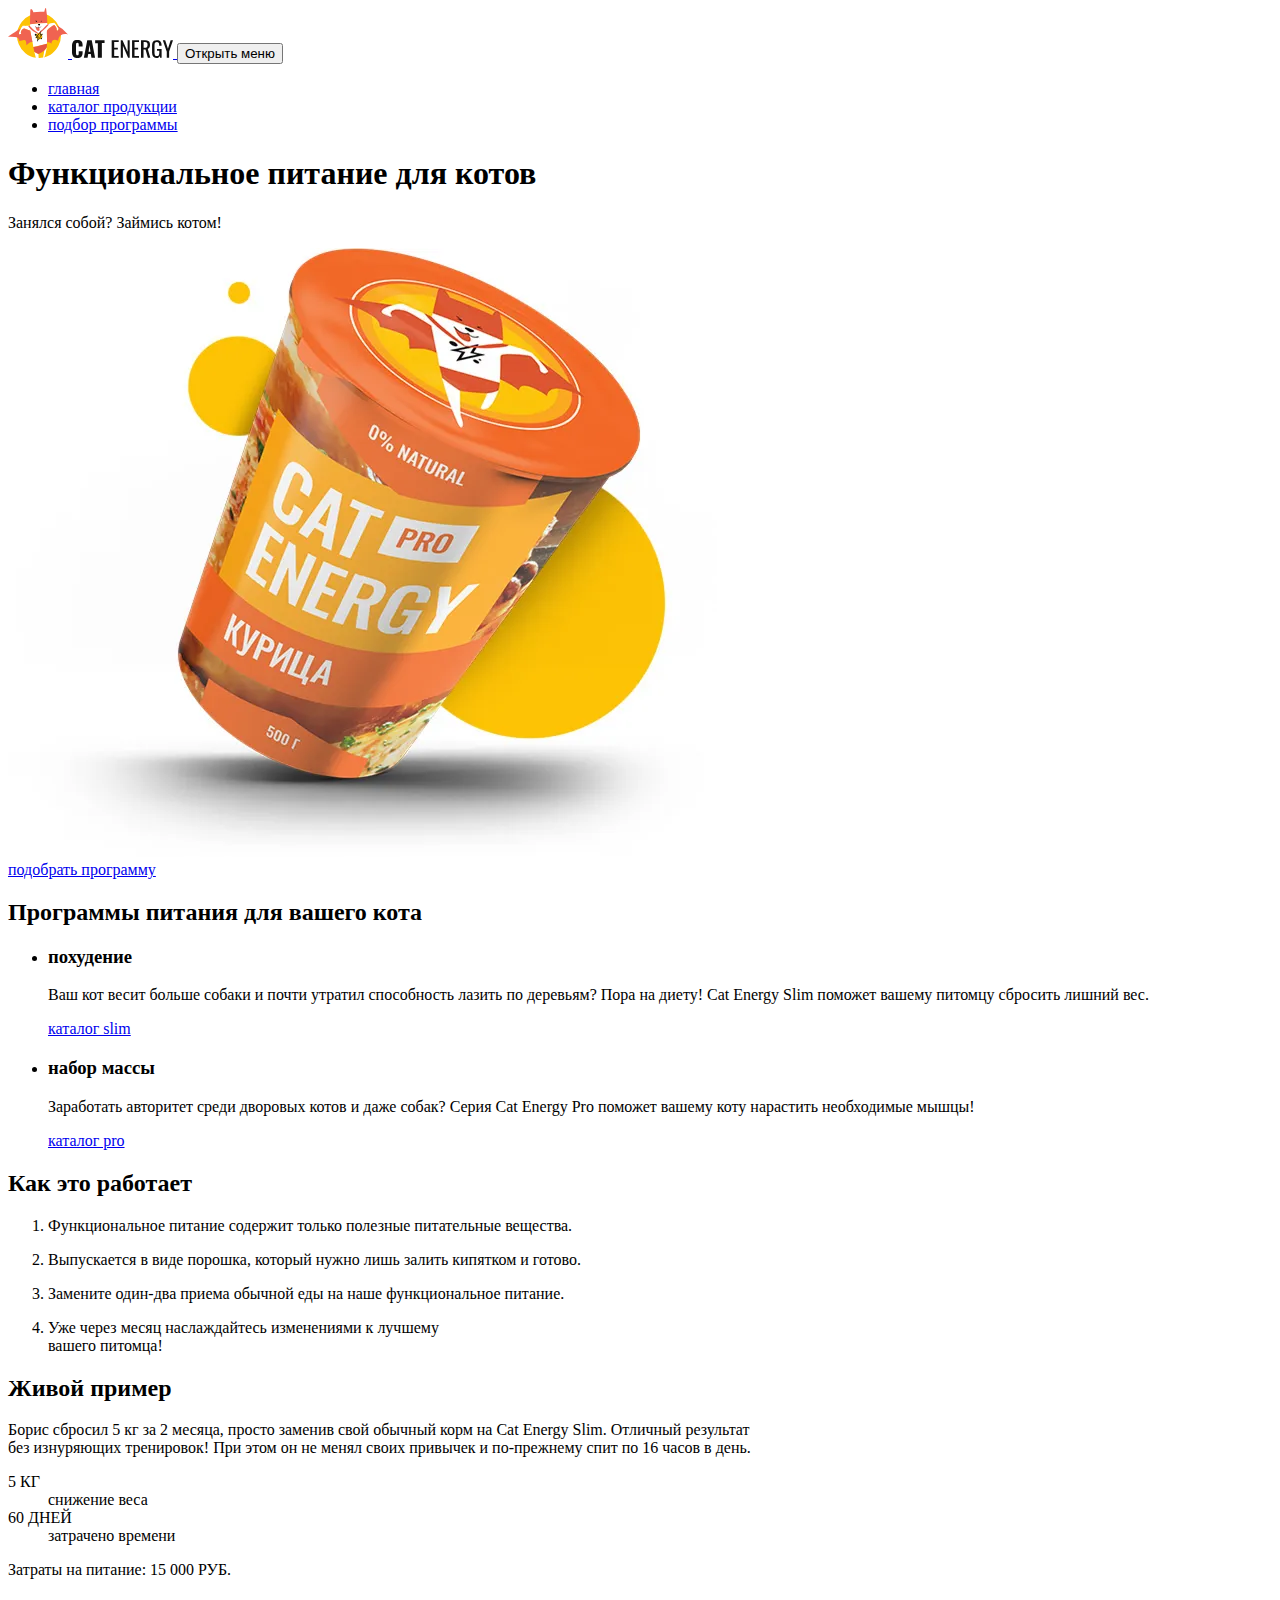
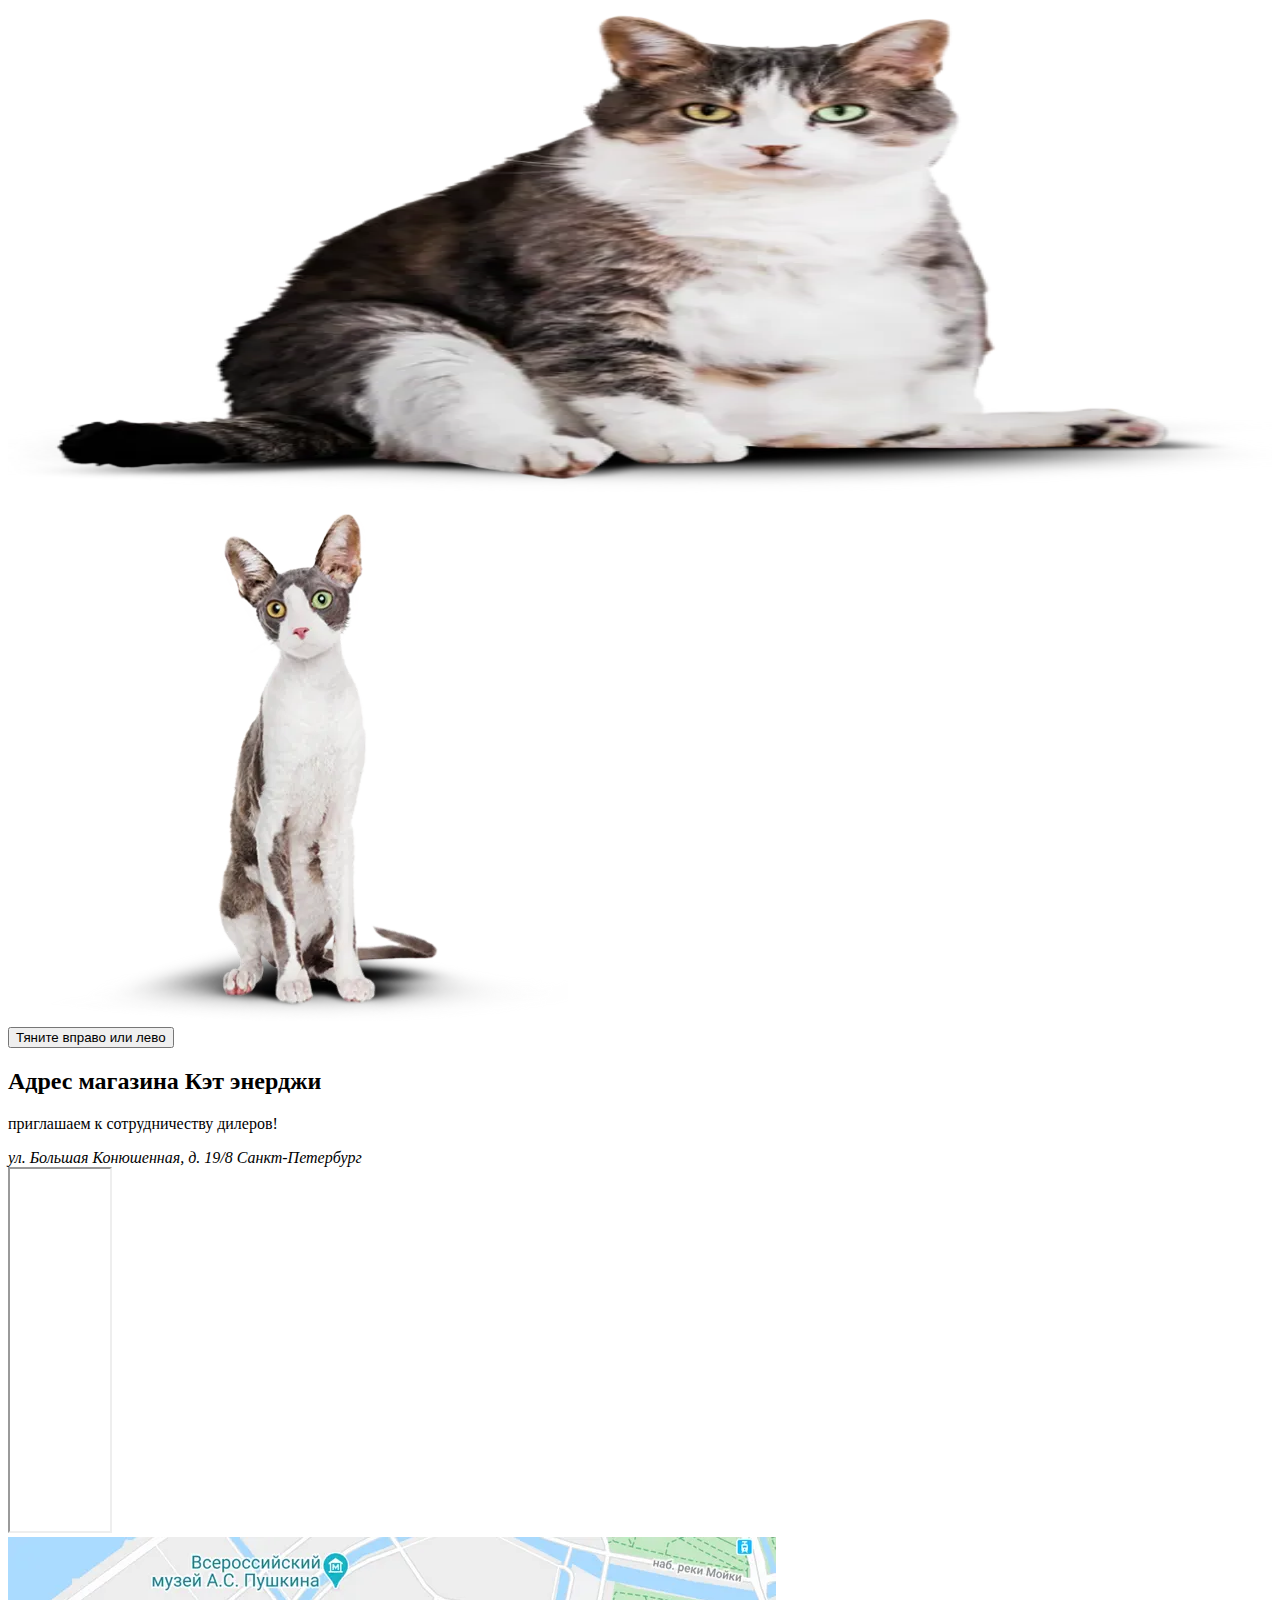
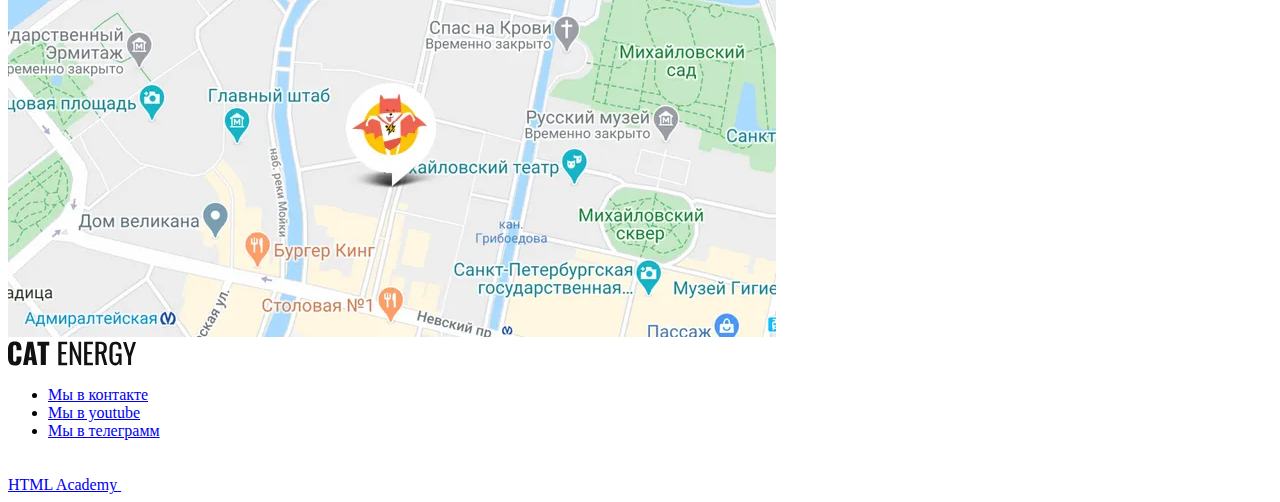
==== commit 6756e19a: "Поправил ошибки после замечаний от наставника" ====
--- a/source/index.html
+++ b/source/index.html
@@ -50,7 +50,7 @@
       </nav>
     </div>
   </header>
-  <main class="page-main">
+  <main class="page__main">
     <section class="hero" data-test="hero">
       <div class="hero__container container">
         <div class="hero__wrapper">
